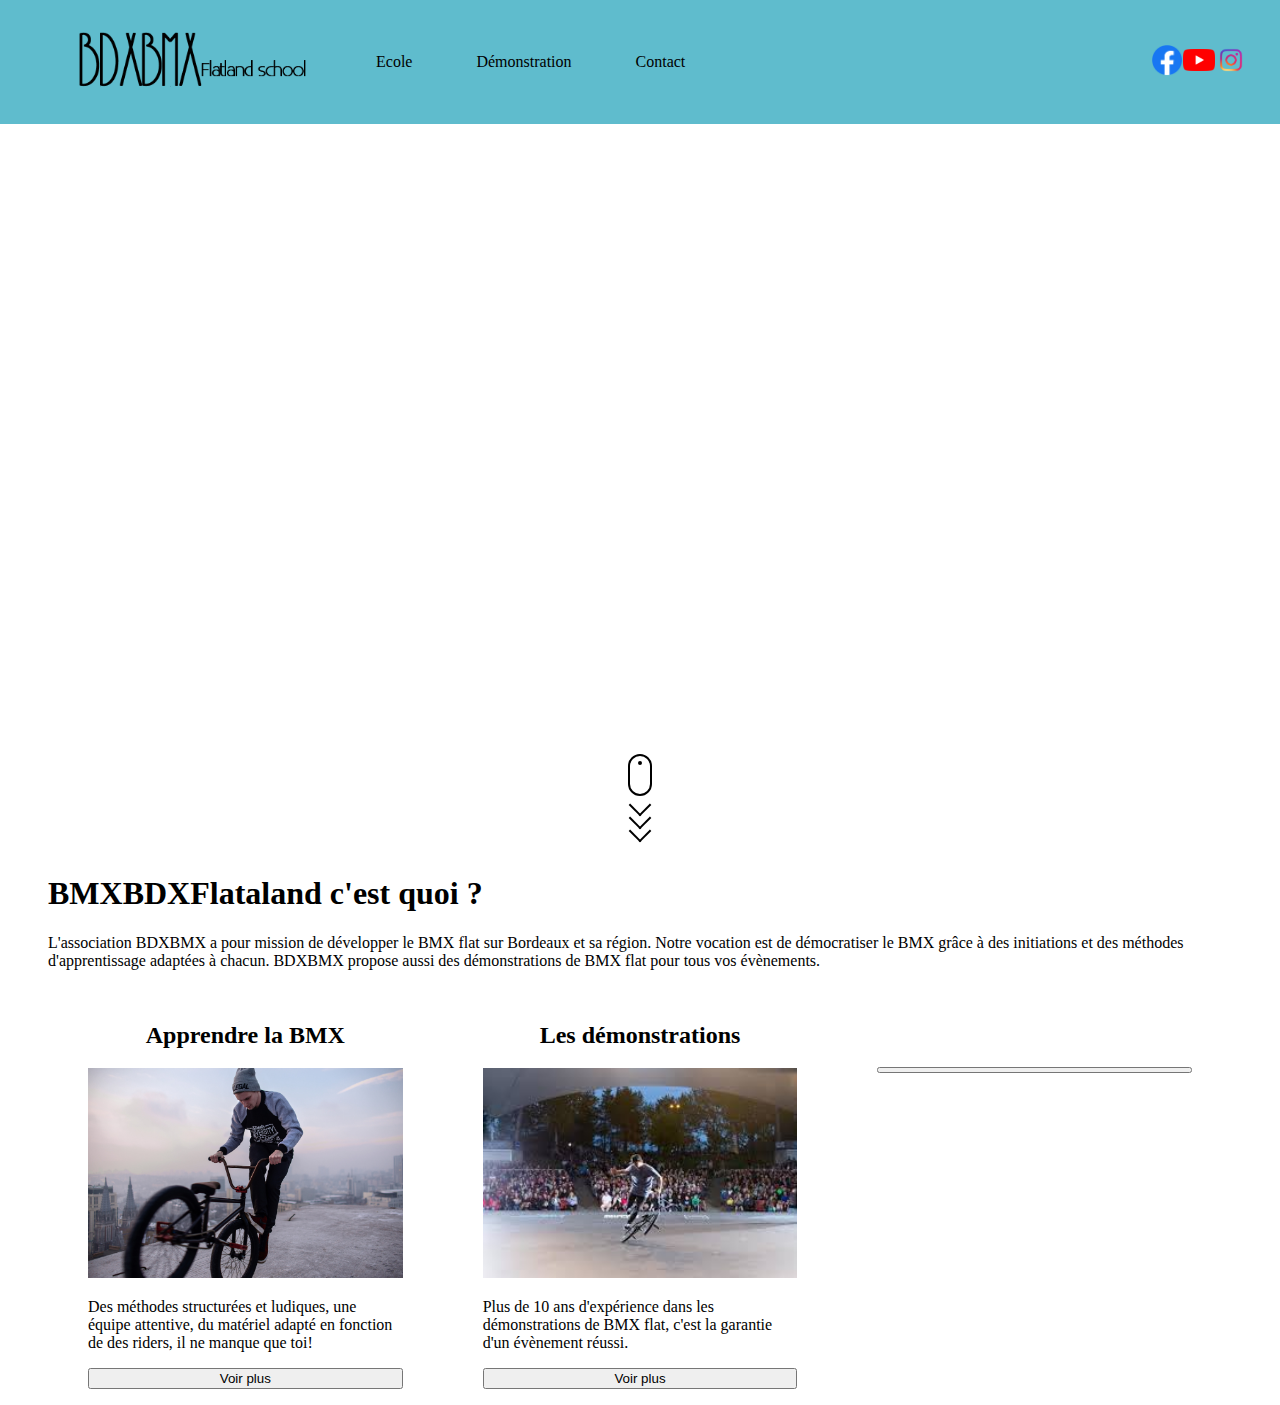
==== index.html @ 00b3c2ad "first commit" ====
<!DOCTYPE html>
<html lang="fr" dir="ltr">
  <head>
    <meta charset="utf-8">
    <title>BDXBMX Flatland</title>
    <link rel="stylesheet" href="asset/framework/framework.css">
    <link rel="stylesheet" href="asset/index.css">
  </head>
  <body>

    <header>

      <nav>

        <ul>
          <div class="left_nav">
            <li class="p-2"> <img src="asset/img/logo.png" alt=""> </li>
            <li class="p-2">Ecole</li>
            <li class="p-2">Démonstration</li>
            <li class="p-2">Contact</li>
          </div>
          <div class="right_nav">
            <li> <img src="asset/logo/logo_facebook_colors.png" alt=""> </li>
            <li> <img src="asset/logo/logo_youtube_colors.png" alt=""> </li>
            <li> <img src="asset/logo/logo_insta_colors.png" alt=""> </li>
          </div>
        </ul>

      </nav>

      <video src="asset/film/bdxbmx.mp4" autoplay loop muted></video>

    <div class="mouse_scroll">

		  <div class="mouse">
			  <div class="wheel"></div>
		  </div>
		  <div>
			  <span class="m_scroll_arrows unu"></span>
			  <span class="m_scroll_arrows doi"></span>
			  <span class="m_scroll_arrows trei"></span>
		  </div>
    </div>

    </header>

    <div class="container">


      <article class=" m-r-3 m-l-3">


        <h1>BMXBDXFlataland c'est quoi ?</h1>


        <p>L'association BDXBMX a pour mission de développer le BMX flat sur Bordeaux et sa région. Notre vocation est de démocratiser le BMX grâce à des initiations et des méthodes d'apprentissage adaptées à chacun. BDXBMX propose aussi des démonstrations de BMX flat pour tous vos évènements.</p>


        <div class="container_card">


          <figure>
            <figcaption>
              <h2>Apprendre la BMX</h2>
              <img src="asset/img/bmx_1.jpg" alt="">
              <p>Des méthodes structurées et ludiques, une équipe attentive, du matériel adapté en fonction de des riders, il ne manque que toi!</p>
              <button type="button">Voir plus</button>
            </figcaption>
          </figure>

          <figure>
            <figcaption>
              <h2>Les démonstrations</h2>
              <img src="asset/img/bmx_2.jpg" alt="">
              <p>Plus de 10 ans d'expérience dans les démonstrations de BMX flat, c'est la garantie d'un évènement réussi.</p>
              <button type="button">Voir plus</button>
            </figcaption>
          </figure>

          <figure>
            <figcaption>
              <h2></h2>
              <img src="" alt="">
              <p></p>
              <button></button>
            </figcaption>
          </figure>


        </div>


      </article>


    </div>

  </body>
</html>
---- asset/framework/framework.css ----
body {
  margin: 10px;
}

* {
  box-sizing: border-box;
}

.columns {
  overflow: hidden;
}
.columns > div {
  margin-right: -20px;
  display: flex;
  flex-wrap: wrap;
}
.columns > div > * {
  flex-grow: 1;
  margin-bottom: 20px;
  margin-right: 20px;
}

@media (max-width: 480px) {
  .col-phone-1 {
    flex-basis: calc(100% / 12 * 1 - 20px);
  }

  .col-phone-2 {
    flex-basis: calc(100% / 12 * 2 - 20px);
  }

  .col-phone-3 {
    flex-basis: calc(100% / 12 * 3 - 20px);
  }

  .col-phone-4 {
    flex-basis: calc(100% / 12 * 4 - 20px);
  }

  .col-phone-5 {
    flex-basis: calc(100% / 12 * 5 - 20px);
  }

  .col-phone-6 {
    flex-basis: calc(100% / 12 * 6 - 20px);
  }

  .col-phone-7 {
    flex-basis: calc(100% / 12 * 7 - 20px);
  }

  .col-phone-8 {
    flex-basis: calc(100% / 12 * 8 - 20px);
  }

  .col-phone-9 {
    flex-basis: calc(100% / 12 * 9 - 20px);
  }

  .col-phone-10 {
    flex-basis: calc(100% / 12 * 10 - 20px);
  }

  .col-phone-11 {
    flex-basis: calc(100% / 12 * 11 - 20px);
  }

  .col-phone-12 {
    flex-basis: calc(100% / 12 * 12 - 20px);
  }
}
@media (max-width: 768px) {
  .col-pad-1 {
    flex-basis: calc(100% / 12 * 1 - 20px);
  }

  .col-pad-2 {
    flex-basis: calc(100% / 12 * 2 - 20px);
  }

  .col-pad-3 {
    flex-basis: calc(100% / 12 * 3 - 20px);
  }

  .col-pad-4 {
    flex-basis: calc(100% / 12 * 4 - 20px);
  }

  .col-pad-5 {
    flex-basis: calc(100% / 12 * 5 - 20px);
  }

  .col-pad-6 {
    flex-basis: calc(100% / 12 * 6 - 20px);
  }

  .col-pad-7 {
    flex-basis: calc(100% / 12 * 7 - 20px);
  }

  .col-pad-8 {
    flex-basis: calc(100% / 12 * 8 - 20px);
  }

  .col-pad-9 {
    flex-basis: calc(100% / 12 * 9 - 20px);
  }

  .col-pad-10 {
    flex-basis: calc(100% / 12 * 10 - 20px);
  }

  .col-pad-11 {
    flex-basis: calc(100% / 12 * 11 - 20px);
  }

  .col-pad-12 {
    flex-basis: calc(100% / 12 * 12 - 20px);
  }
}
@media (max-width: 1024px) {
  .col-laptop-1 {
    flex-basis: calc(100% / 12 * 1 - 20px);
  }

  .col-laptop-2 {
    flex-basis: calc(100% / 12 * 2 - 20px);
  }

  .col-laptop-3 {
    flex-basis: calc(100% / 12 * 3 - 20px);
  }

  .col-laptop-4 {
    flex-basis: calc(100% / 12 * 4 - 20px);
  }

  .col-laptop-5 {
    flex-basis: calc(100% / 12 * 5 - 20px);
  }

  .col-laptop-6 {
    flex-basis: calc(100% / 12 * 6 - 20px);
  }

  .col-laptop-7 {
    flex-basis: calc(100% / 12 * 7 - 20px);
  }

  .col-laptop-8 {
    flex-basis: calc(100% / 12 * 8 - 20px);
  }

  .col-laptop-9 {
    flex-basis: calc(100% / 12 * 9 - 20px);
  }

  .col-laptop-10 {
    flex-basis: calc(100% / 12 * 10 - 20px);
  }

  .col-laptop-11 {
    flex-basis: calc(100% / 12 * 11 - 20px);
  }

  .col-laptop-12 {
    flex-basis: calc(100% / 12 * 12 - 20px);
  }
}
@media (max-width: 2560px) {
  .col-monitor-1 {
    flex-basis: calc(100% / 12 * 1 - 20px);
  }

  .col-monitor-2 {
    flex-basis: calc(100% / 12 * 2 - 20px);
  }

  .col-monitor-3 {
    flex-basis: calc(100% / 12 * 3 - 20px);
  }

  .col-monitor-4 {
    flex-basis: calc(100% / 12 * 4 - 20px);
  }

  .col-monitor-5 {
    flex-basis: calc(100% / 12 * 5 - 20px);
  }

  .col-monitor-6 {
    flex-basis: calc(100% / 12 * 6 - 20px);
  }

  .col-monitor-7 {
    flex-basis: calc(100% / 12 * 7 - 20px);
  }

  .col-monitor-8 {
    flex-basis: calc(100% / 12 * 8 - 20px);
  }

  .col-monitor-9 {
    flex-basis: calc(100% / 12 * 9 - 20px);
  }

  .col-monitor-10 {
    flex-basis: calc(100% / 12 * 10 - 20px);
  }

  .col-monitor-11 {
    flex-basis: calc(100% / 12 * 11 - 20px);
  }

  .col-monitor-12 {
    flex-basis: calc(100% / 12 * 12 - 20px);
  }
}
.m-0 {
  margin: 0rem;
}

.m-t-0 {
  margin-top: 0rem;
}

.m-r-0 {
  margin-right: 0rem;
}

.m-b-0 {
  margin-bottom: 0rem;
}

.m-l-0 {
  margin-left: 0rem;
}

.m-1 {
  margin: 1rem;
}

.m-t-1 {
  margin-top: 1rem;
}

.m-r-1 {
  margin-right: 1rem;
}

.m-b-1 {
  margin-bottom: 1rem;
}

.m-l-1 {
  margin-left: 1rem;
}

.m-2 {
  margin: 2rem;
}

.m-t-2 {
  margin-top: 2rem;
}

.m-r-2 {
  margin-right: 2rem;
}

.m-b-2 {
  margin-bottom: 2rem;
}

.m-l-2 {
  margin-left: 2rem;
}

.m-3 {
  margin: 3rem;
}

.m-t-3 {
  margin-top: 3rem;
}

.m-r-3 {
  margin-right: 3rem;
}

.m-b-3 {
  margin-bottom: 3rem;
}

.m-l-3 {
  margin-left: 3rem;
}

.m-4 {
  margin: 4rem;
}

.m-t-4 {
  margin-top: 4rem;
}

.m-r-4 {
  margin-right: 4rem;
}

.m-b-4 {
  margin-bottom: 4rem;
}

.m-l-4 {
  margin-left: 4rem;
}

.m-5 {
  margin: 5rem;
}

.m-t-5 {
  margin-top: 5rem;
}

.m-r-5 {
  margin-right: 5rem;
}

.m-b-5 {
  margin-bottom: 5rem;
}

.m-l-5 {
  margin-left: 5rem;
}

.m-6 {
  margin: 6rem;
}

.m-t-6 {
  margin-top: 6rem;
}

.m-r-6 {
  margin-right: 6rem;
}

.m-b-6 {
  margin-bottom: 6rem;
}

.m-l-6 {
  margin-left: 6rem;
}

.m-7 {
  margin: 7rem;
}

.m-t-7 {
  margin-top: 7rem;
}

.m-r-7 {
  margin-right: 7rem;
}

.m-b-7 {
  margin-bottom: 7rem;
}

.m-l-7 {
  margin-left: 7rem;
}

.m-8 {
  margin: 8rem;
}

.m-t-8 {
  margin-top: 8rem;
}

.m-r-8 {
  margin-right: 8rem;
}

.m-b-8 {
  margin-bottom: 8rem;
}

.m-l-8 {
  margin-left: 8rem;
}

.m-9 {
  margin: 9rem;
}

.m-t-9 {
  margin-top: 9rem;
}

.m-r-9 {
  margin-right: 9rem;
}

.m-b-9 {
  margin-bottom: 9rem;
}

.m-l-9 {
  margin-left: 9rem;
}

.m-10 {
  margin: 10rem;
}

.m-t-10 {
  margin-top: 10rem;
}

.m-r-10 {
  margin-right: 10rem;
}

.m-b-10 {
  margin-bottom: 10rem;
}

.m-l-10 {
  margin-left: 10rem;
}

.m-11 {
  margin: 11rem;
}

.m-t-11 {
  margin-top: 11rem;
}

.m-r-11 {
  margin-right: 11rem;
}

.m-b-11 {
  margin-bottom: 11rem;
}

.m-l-11 {
  margin-left: 11rem;
}

.m-12 {
  margin: 12rem;
}

.m-t-12 {
  margin-top: 12rem;
}

.m-r-12 {
  margin-right: 12rem;
}

.m-b-12 {
  margin-bottom: 12rem;
}

.m-l-12 {
  margin-left: 12rem;
}

.m-13 {
  margin: 13rem;
}

.m-t-13 {
  margin-top: 13rem;
}

.m-r-13 {
  margin-right: 13rem;
}

.m-b-13 {
  margin-bottom: 13rem;
}

.m-l-13 {
  margin-left: 13rem;
}

.m-14 {
  margin: 14rem;
}

.m-t-14 {
  margin-top: 14rem;
}

.m-r-14 {
  margin-right: 14rem;
}

.m-b-14 {
  margin-bottom: 14rem;
}

.m-l-14 {
  margin-left: 14rem;
}

.m-15 {
  margin: 15rem;
}

.m-t-15 {
  margin-top: 15rem;
}

.m-r-15 {
  margin-right: 15rem;
}

.m-b-15 {
  margin-bottom: 15rem;
}

.m-l-15 {
  margin-left: 15rem;
}

.m-16 {
  margin: 16rem;
}

.m-t-16 {
  margin-top: 16rem;
}

.m-r-16 {
  margin-right: 16rem;
}

.m-b-16 {
  margin-bottom: 16rem;
}

.m-l-16 {
  margin-left: 16rem;
}

.m-17 {
  margin: 17rem;
}

.m-t-17 {
  margin-top: 17rem;
}

.m-r-17 {
  margin-right: 17rem;
}

.m-b-17 {
  margin-bottom: 17rem;
}

.m-l-17 {
  margin-left: 17rem;
}

.m-18 {
  margin: 18rem;
}

.m-t-18 {
  margin-top: 18rem;
}

.m-r-18 {
  margin-right: 18rem;
}

.m-b-18 {
  margin-bottom: 18rem;
}

.m-l-18 {
  margin-left: 18rem;
}

.m-19 {
  margin: 19rem;
}

.m-t-19 {
  margin-top: 19rem;
}

.m-r-19 {
  margin-right: 19rem;
}

.m-b-19 {
  margin-bottom: 19rem;
}

.m-l-19 {
  margin-left: 19rem;
}

.m-20 {
  margin: 20rem;
}

.m-t-20 {
  margin-top: 20rem;
}

.m-r-20 {
  margin-right: 20rem;
}

.m-b-20 {
  margin-bottom: 20rem;
}

.m-l-20 {
  margin-left: 20rem;
}

.p-0 {
  padding: 0rem;
}

.p-t-0 {
  padding-top: 0rem;
}

.p-r-0 {
  padding-right: 0rem;
}

.p-b-0 {
  padding-bottom: 0rem;
}

.p-l-0 {
  padding-left: 0rem;
}

.p-1 {
  padding: 1rem;
}

.p-t-1 {
  padding-top: 1rem;
}

.p-r-1 {
  padding-right: 1rem;
}

.p-b-1 {
  padding-bottom: 1rem;
}

.p-l-1 {
  padding-left: 1rem;
}

.p-2 {
  padding: 2rem;
}

.p-t-2 {
  padding-top: 2rem;
}

.p-r-2 {
  padding-right: 2rem;
}

.p-b-2 {
  padding-bottom: 2rem;
}

.p-l-2 {
  padding-left: 2rem;
}

.p-3 {
  padding: 3rem;
}

.p-t-3 {
  padding-top: 3rem;
}

.p-r-3 {
  padding-right: 3rem;
}

.p-b-3 {
  padding-bottom: 3rem;
}

.p-l-3 {
  padding-left: 3rem;
}

.p-4 {
  padding: 4rem;
}

.p-t-4 {
  padding-top: 4rem;
}

.p-r-4 {
  padding-right: 4rem;
}

.p-b-4 {
  padding-bottom: 4rem;
}

.p-l-4 {
  padding-left: 4rem;
}

.p-5 {
  padding: 5rem;
}

.p-t-5 {
  padding-top: 5rem;
}

.p-r-5 {
  padding-right: 5rem;
}

.p-b-5 {
  padding-bottom: 5rem;
}

.p-l-5 {
  padding-left: 5rem;
}

.p-6 {
  padding: 6rem;
}

.p-t-6 {
  padding-top: 6rem;
}

.p-r-6 {
  padding-right: 6rem;
}

.p-b-6 {
  padding-bottom: 6rem;
}

.p-l-6 {
  padding-left: 6rem;
}

.p-7 {
  padding: 7rem;
}

.p-t-7 {
  padding-top: 7rem;
}

.p-r-7 {
  padding-right: 7rem;
}

.p-b-7 {
  padding-bottom: 7rem;
}

.p-l-7 {
  padding-left: 7rem;
}

.p-8 {
  padding: 8rem;
}

.p-t-8 {
  padding-top: 8rem;
}

.p-r-8 {
  padding-right: 8rem;
}

.p-b-8 {
  padding-bottom: 8rem;
}

.p-l-8 {
  padding-left: 8rem;
}

.p-9 {
  padding: 9rem;
}

.p-t-9 {
  padding-top: 9rem;
}

.p-r-9 {
  padding-right: 9rem;
}

.p-b-9 {
  padding-bottom: 9rem;
}

.p-l-9 {
  padding-left: 9rem;
}

.p-10 {
  padding: 10rem;
}

.p-t-10 {
  padding-top: 10rem;
}

.p-r-10 {
  padding-right: 10rem;
}

.p-b-10 {
  padding-bottom: 10rem;
}

.p-l-10 {
  padding-left: 10rem;
}

.p-11 {
  padding: 11rem;
}

.p-t-11 {
  padding-top: 11rem;
}

.p-r-11 {
  padding-right: 11rem;
}

.p-b-11 {
  padding-bottom: 11rem;
}

.p-l-11 {
  padding-left: 11rem;
}

.p-12 {
  padding: 12rem;
}

.p-t-12 {
  padding-top: 12rem;
}

.p-r-12 {
  padding-right: 12rem;
}

.p-b-12 {
  padding-bottom: 12rem;
}

.p-l-12 {
  padding-left: 12rem;
}

.p-13 {
  padding: 13rem;
}

.p-t-13 {
  padding-top: 13rem;
}

.p-r-13 {
  padding-right: 13rem;
}

.p-b-13 {
  padding-bottom: 13rem;
}

.p-l-13 {
  padding-left: 13rem;
}

.p-14 {
  padding: 14rem;
}

.p-t-14 {
  padding-top: 14rem;
}

.p-r-14 {
  padding-right: 14rem;
}

.p-b-14 {
  padding-bottom: 14rem;
}

.p-l-14 {
  padding-left: 14rem;
}

.p-15 {
  padding: 15rem;
}

.p-t-15 {
  padding-top: 15rem;
}

.p-r-15 {
  padding-right: 15rem;
}

.p-b-15 {
  padding-bottom: 15rem;
}

.p-l-15 {
  padding-left: 15rem;
}

.p-16 {
  padding: 16rem;
}

.p-t-16 {
  padding-top: 16rem;
}

.p-r-16 {
  padding-right: 16rem;
}

.p-b-16 {
  padding-bottom: 16rem;
}

.p-l-16 {
  padding-left: 16rem;
}

.p-17 {
  padding: 17rem;
}

.p-t-17 {
  padding-top: 17rem;
}

.p-r-17 {
  padding-right: 17rem;
}

.p-b-17 {
  padding-bottom: 17rem;
}

.p-l-17 {
  padding-left: 17rem;
}

.p-18 {
  padding: 18rem;
}

.p-t-18 {
  padding-top: 18rem;
}

.p-r-18 {
  padding-right: 18rem;
}

.p-b-18 {
  padding-bottom: 18rem;
}

.p-l-18 {
  padding-left: 18rem;
}

.p-19 {
  padding: 19rem;
}

.p-t-19 {
  padding-top: 19rem;
}

.p-r-19 {
  padding-right: 19rem;
}

.p-b-19 {
  padding-bottom: 19rem;
}

.p-l-19 {
  padding-left: 19rem;
}

.p-20 {
  padding: 20rem;
}

.p-t-20 {
  padding-top: 20rem;
}

.p-r-20 {
  padding-right: 20rem;
}

.p-b-20 {
  padding-bottom: 20rem;
}

.p-l-20 {
  padding-left: 20rem;
}

.reset-style-link {
  text-decoration: none;
}

.f-s-0 {
  font-size: 0 em;
}

.f-s-1 {
  font-size: 0.1 em;
}

.f-s-2 {
  font-size: 0.2 em;
}

.f-s-3 {
  font-size: 0.3 em;
}

.f-s-4 {
  font-size: 0.4 em;
}

.f-s-5 {
  font-size: 0.5 em;
}

.f-s-6 {
  font-size: 0.6 em;
}

.f-s-7 {
  font-size: 0.7 em;
}

.f-s-8 {
  font-size: 0.8 em;
}

.f-s-9 {
  font-size: 0.9 em;
}

.f-s-10 {
  font-size: 1 em;
}

.f-s-11 {
  font-size: 1.1 em;
}

.f-s-12 {
  font-size: 1.2 em;
}

.f-s-13 {
  font-size: 1.3 em;
}

.f-s-14 {
  font-size: 1.4 em;
}

.f-s-15 {
  font-size: 1.5 em;
}

.f-s-16 {
  font-size: 1.6 em;
}

.f-s-17 {
  font-size: 1.7 em;
}

.f-s-18 {
  font-size: 1.8 em;
}

.f-s-19 {
  font-size: 1.9 em;
}

.f-s-20 {
  font-size: 2 em;
}

.f-s-21 {
  font-size: 2.1 em;
}

.f-s-22 {
  font-size: 2.2 em;
}

.f-s-23 {
  font-size: 2.3 em;
}

.f-s-24 {
  font-size: 2.4 em;
}

.f-s-25 {
  font-size: 2.5 em;
}

.f-s-26 {
  font-size: 2.6 em;
}

.f-s-27 {
  font-size: 2.7 em;
}

.f-s-28 {
  font-size: 2.8 em;
}

.f-s-29 {
  font-size: 2.9 em;
}

.f-s-30 {
  font-size: 3 em;
}

.f-s-31 {
  font-size: 3.1 em;
}

.f-s-32 {
  font-size: 3.2 em;
}

.f-s-33 {
  font-size: 3.3 em;
}

.f-s-34 {
  font-size: 3.4 em;
}

.f-s-35 {
  font-size: 3.5 em;
}

.f-s-36 {
  font-size: 3.6 em;
}

.f-s-37 {
  font-size: 3.7 em;
}

.f-s-38 {
  font-size: 3.8 em;
}

.f-s-39 {
  font-size: 3.9 em;
}

.f-s-40 {
  font-size: 4 em;
}

.b-r-0 {
  border-radius: 0px;
}

.b-r-1 {
  border-radius: 1px;
}

.b-r-2 {
  border-radius: 2px;
}

.b-r-3 {
  border-radius: 3px;
}

.b-r-4 {
  border-radius: 4px;
}

.b-r-5 {
  border-radius: 5px;
}

.b-r-6 {
  border-radius: 6px;
}

.b-r-7 {
  border-radius: 7px;
}

.b-r-8 {
  border-radius: 8px;
}

.b-r-9 {
  border-radius: 9px;
}

.b-r-10 {
  border-radius: 10px;
}

.b-r-11 {
  border-radius: 11px;
}

.b-r-12 {
  border-radius: 12px;
}

.b-r-13 {
  border-radius: 13px;
}

.b-r-14 {
  border-radius: 14px;
}

.b-r-15 {
  border-radius: 15px;
}

.b-r-16 {
  border-radius: 16px;
}

.b-r-17 {
  border-radius: 17px;
}

.b-r-18 {
  border-radius: 18px;
}

.b-r-19 {
  border-radius: 19px;
}

.b-r-20 {
  border-radius: 20px;
}

.b-r-0 {
  border-radius: 0px;
}

.b-r-1 {
  border-radius: 1px;
}

.b-r-2 {
  border-radius: 2px;
}

.b-r-3 {
  border-radius: 3px;
}

.b-r-4 {
  border-radius: 4px;
}

.b-r-5 {
  border-radius: 5px;
}

.b-r-6 {
  border-radius: 6px;
}

.b-r-7 {
  border-radius: 7px;
}

.b-r-8 {
  border-radius: 8px;
}

.b-r-9 {
  border-radius: 9px;
}

.b-r-10 {
  border-radius: 10px;
}

.b-r-11 {
  border-radius: 11px;
}

.b-r-12 {
  border-radius: 12px;
}

.b-r-13 {
  border-radius: 13px;
}

.b-r-14 {
  border-radius: 14px;
}

.b-r-15 {
  border-radius: 15px;
}

.b-r-16 {
  border-radius: 16px;
}

.b-r-17 {
  border-radius: 17px;
}

.b-r-18 {
  border-radius: 18px;
}

.b-r-19 {
  border-radius: 19px;
}

.b-r-20 {
  border-radius: 20px;
}

.b-r-tl-0 {
  border-top-left-radius: 0px;
}

.b-r-tl-1 {
  border-top-left-radius: 1px;
}

.b-r-tl-2 {
  border-top-left-radius: 2px;
}

.b-r-tl-3 {
  border-top-left-radius: 3px;
}

.b-r-tl-4 {
  border-top-left-radius: 4px;
}

.b-r-tl-5 {
  border-top-left-radius: 5px;
}

.b-r-tl-6 {
  border-top-left-radius: 6px;
}

.b-r-tl-7 {
  border-top-left-radius: 7px;
}

.b-r-tl-8 {
  border-top-left-radius: 8px;
}

.b-r-tl-9 {
  border-top-left-radius: 9px;
}

.b-r-tl-10 {
  border-top-left-radius: 10px;
}

.b-r-tl-11 {
  border-top-left-radius: 11px;
}

.b-r-tl-12 {
  border-top-left-radius: 12px;
}

.b-r-tl-13 {
  border-top-left-radius: 13px;
}

.b-r-tl-14 {
  border-top-left-radius: 14px;
}

.b-r-tl-15 {
  border-top-left-radius: 15px;
}

.b-r-tl-16 {
  border-top-left-radius: 16px;
}

.b-r-tl-17 {
  border-top-left-radius: 17px;
}

.b-r-tl-18 {
  border-top-left-radius: 18px;
}

.b-r-tl-19 {
  border-top-left-radius: 19px;
}

.b-r-tl-20 {
  border-top-left-radius: 20px;
}

.b-r-tr-0 {
  border-top-right-radius: 0px;
}

.b-r-tr-1 {
  border-top-right-radius: 1px;
}

.b-r-tr-2 {
  border-top-right-radius: 2px;
}

.b-r-tr-3 {
  border-top-right-radius: 3px;
}

.b-r-tr-4 {
  border-top-right-radius: 4px;
}

.b-r-tr-5 {
  border-top-right-radius: 5px;
}

.b-r-tr-6 {
  border-top-right-radius: 6px;
}

.b-r-tr-7 {
  border-top-right-radius: 7px;
}

.b-r-tr-8 {
  border-top-right-radius: 8px;
}

.b-r-tr-9 {
  border-top-right-radius: 9px;
}

.b-r-tr-10 {
  border-top-right-radius: 10px;
}

.b-r-tr-11 {
  border-top-right-radius: 11px;
}

.b-r-tr-12 {
  border-top-right-radius: 12px;
}

.b-r-tr-13 {
  border-top-right-radius: 13px;
}

.b-r-tr-14 {
  border-top-right-radius: 14px;
}

.b-r-tr-15 {
  border-top-right-radius: 15px;
}

.b-r-tr-16 {
  border-top-right-radius: 16px;
}

.b-r-tr-17 {
  border-top-right-radius: 17px;
}

.b-r-tr-18 {
  border-top-right-radius: 18px;
}

.b-r-tr-19 {
  border-top-right-radius: 19px;
}

.b-r-tr-20 {
  border-top-right-radius: 20px;
}

.b-r-br-0 {
  border-bottom-right-radius: 0px;
}

.b-r-br-1 {
  border-bottom-right-radius: 1px;
}

.b-r-br-2 {
  border-bottom-right-radius: 2px;
}

.b-r-br-3 {
  border-bottom-right-radius: 3px;
}

.b-r-br-4 {
  border-bottom-right-radius: 4px;
}

.b-r-br-5 {
  border-bottom-right-radius: 5px;
}

.b-r-br-6 {
  border-bottom-right-radius: 6px;
}

.b-r-br-7 {
  border-bottom-right-radius: 7px;
}

.b-r-br-8 {
  border-bottom-right-radius: 8px;
}

.b-r-br-9 {
  border-bottom-right-radius: 9px;
}

.b-r-br-10 {
  border-bottom-right-radius: 10px;
}

.b-r-br-11 {
  border-bottom-right-radius: 11px;
}

.b-r-br-12 {
  border-bottom-right-radius: 12px;
}

.b-r-br-13 {
  border-bottom-right-radius: 13px;
}

.b-r-br-14 {
  border-bottom-right-radius: 14px;
}

.b-r-br-15 {
  border-bottom-right-radius: 15px;
}

.b-r-br-16 {
  border-bottom-right-radius: 16px;
}

.b-r-br-17 {
  border-bottom-right-radius: 17px;
}

.b-r-br-18 {
  border-bottom-right-radius: 18px;
}

.b-r-br-19 {
  border-bottom-right-radius: 19px;
}

.b-r-br-20 {
  border-bottom-right-radius: 20px;
}

.b-r-bl-0 {
  border-bottom-left-radius: 0px;
}

.b-r-bl-1 {
  border-bottom-left-radius: 1px;
}

.b-r-bl-2 {
  border-bottom-left-radius: 2px;
}

.b-r-bl-3 {
  border-bottom-left-radius: 3px;
}

.b-r-bl-4 {
  border-bottom-left-radius: 4px;
}

.b-r-bl-5 {
  border-bottom-left-radius: 5px;
}

.b-r-bl-6 {
  border-bottom-left-radius: 6px;
}

.b-r-bl-7 {
  border-bottom-left-radius: 7px;
}

.b-r-bl-8 {
  border-bottom-left-radius: 8px;
}

.b-r-bl-9 {
  border-bottom-left-radius: 9px;
}

.b-r-bl-10 {
  border-bottom-left-radius: 10px;
}

.b-r-bl-11 {
  border-bottom-left-radius: 11px;
}

.b-r-bl-12 {
  border-bottom-left-radius: 12px;
}

.b-r-bl-13 {
  border-bottom-left-radius: 13px;
}

.b-r-bl-14 {
  border-bottom-left-radius: 14px;
}

.b-r-bl-15 {
  border-bottom-left-radius: 15px;
}

.b-r-bl-16 {
  border-bottom-left-radius: 16px;
}

.b-r-bl-17 {
  border-bottom-left-radius: 17px;
}

.b-r-bl-18 {
  border-bottom-left-radius: 18px;
}

.b-r-bl-19 {
  border-bottom-left-radius: 19px;
}

.b-r-bl-20 {
  border-bottom-left-radius: 20px;
}

.shadow-0 {
  box-shadow: 0px 0px 10px grey;
}

.shadow-1 {
  box-shadow: 1px 1px 10px grey;
}

.shadow-2 {
  box-shadow: 2px 2px 10px grey;
}

.shadow-3 {
  box-shadow: 3px 3px 10px grey;
}

.shadow-4 {
  box-shadow: 4px 4px 10px grey;
}

.shadow-5 {
  box-shadow: 5px 5px 10px grey;
}

.shadow-6 {
  box-shadow: 6px 6px 10px grey;
}

.shadow-7 {
  box-shadow: 7px 7px 10px grey;
}

.shadow-8 {
  box-shadow: 8px 8px 10px grey;
}

.shadow-9 {
  box-shadow: 9px 9px 10px grey;
}

.shadow-10 {
  box-shadow: 10px 10px 10px grey;
}
---- asset/index.css ----
html body{
  margin: 0;
  background-color: #fff
}

header{
  width: 100%;
  height: auto;
}

ul{
  margin: 0;
 list-style-type: none;
 display: flex;
 flex-direction: row;
 align-items: center;
 background-color: #5fbccd;
 color: black;
}

.left_nav>li>img{
  width: 15em;
  height: auto;
}

.left_nav{
  display: flex;
  flex-direction: row;
  align-items: center;
}

.right_nav{
  display: flex;
  flex-direction: row;
  margin-left: 35%;
  align-items: center;
}

.right_nav>li>img{
  width: 2em;
  height: auto;
}

video{
  position: absolute ; right: 0; bottom: 0;
   min-width: 100%; min-height: 100%;
   width: auto; height: auto; z-index: -100;
   background-size: auto ;
}

*, *:before, *:after {
  -moz-box-sizing: border-box; -webkit-box-sizing: border-box; box-sizing: border-box;
 }


.mouse_scroll {
	display: block;
	margin: 0 auto;
	width: 24px;
	height: 100px;
	margin-top: 70vh;
}


.m_scroll_arrows
{
  display: block;
  width: 5px;
  height: 5px;
  -ms-transform: rotate(45deg); /* IE 9 */
  -webkit-transform: rotate(45deg); /* Chrome, Safari, Opera */
  transform: rotate(45deg);

  border-right: 2px solid black;
  border-bottom: 2px solid black;
  margin: 0 0 3px 4px;

  width: 16px;
  height: 16px;
}


.unu
{
  margin-top: 1px;
}

.unu, .doi, .trei
{
    -webkit-animation: mouse-scroll 1s infinite;
    -moz-animation: mouse-scroll 1s infinite;
    animation: mouse-scroll 1s infinite;

}

.unu
{
  -webkit-animation-delay: .1s;
  -moz-animation-delay: .1s;
  -webkit-animation-direction: alternate;

  animation-direction: alternate;
  animation-delay: alternate;
}

.doi
{
  -webkit-animation-delay: .2s;
  -moz-animation-delay: .2s;
  -webkit-animation-direction: alternate;

  animation-delay: .2s;
  animation-direction: alternate;

  margin-top: -6px;
}

.trei
{
  -webkit-animation-delay: .3s;
  -moz-animation-delay: .3s;
  -webkit-animation-direction: alternate;

  animation-delay: .3s;
  animation-direction: alternate;


  margin-top: -6px;
}

.mouse {
  height: 42px;
  width: 24px;
  border-radius: 14px;
  transform: none;
  border: 2px solid black;
  top: 170px;
}

.wheel {
  height: 5px;
  width: 2px;
  display: block;
  margin: 5px auto;
  background: black;
  position: relative;

  height: 4px;
  width: 4px;
  border: 2px solid #000;
  -webkit-border-radius: 8px;
          border-radius: 8px;
}

.wheel {
  -webkit-animation: mouse-wheel 0.6s linear infinite;
  -moz-animation: mouse-wheel 0.6s linear infinite;
  animation: mouse-wheel 0.6s linear infinite;
}

@-webkit-keyframes mouse-wheel{
   0% {
    opacity: 1;
    -webkit-transform: translateY(0);
    -ms-transform: translateY(0);
    transform: translateY(0);
  }

  100% {
    opacity: 0;
    -webkit-transform: translateY(6px);
    -ms-transform: translateY(6px);
    transform: translateY(6px);
  }
}
@-moz-keyframes mouse-wheel {
  0% { top: 1px; }
  25% { top: 2px; }
  50% { top: 3px;}
  75% { top: 2px;}
  100% { top: 1px;}
}
@-o-keyframes mouse-wheel {

   0% { top: 1px; }
  25% { top: 2px; }
  50% { top: 3px;}
  75% { top: 2px;}
  100% { top: 1px;}
}
@keyframes mouse-wheel {

   0% { top: 1px; }
  25% { top: 2px; }
  50% { top: 3px;}
  75% { top: 2px;}
  100% { top: 1px;}
}

@-webkit-keyframes mouse-scroll {

  0%   { opacity: 0;}
  50%  { opacity: .5;}
  100% { opacity: 1;}
}
@-moz-keyframes mouse-scroll {

  0%   { opacity: 0; }
  50%  { opacity: .5; }
  100% { opacity: 1; }
}
@-o-keyframes mouse-scroll {

  0%   { opacity: 0; }
  50%  { opacity: .5; }
  100% { opacity: 1; }
}
@keyframes mouse-scroll {

  0%   { opacity: 0; }
  50%  { opacity: .5; }
  100% { opacity: 1; }
}

.container{
  background-color: #fff;
}

.container_card{
  display: flex;
  flex-direction: row;
  justify-content: space-around;
}

figure{
  width: 30%;
  height: auto;
}

figure>figcaption>h2{
  text-align: center;
}

figure>figcaption>img{
  width: 100%;
  height: auto;
}

figure>figcaption>button{
  width: 100%;
}
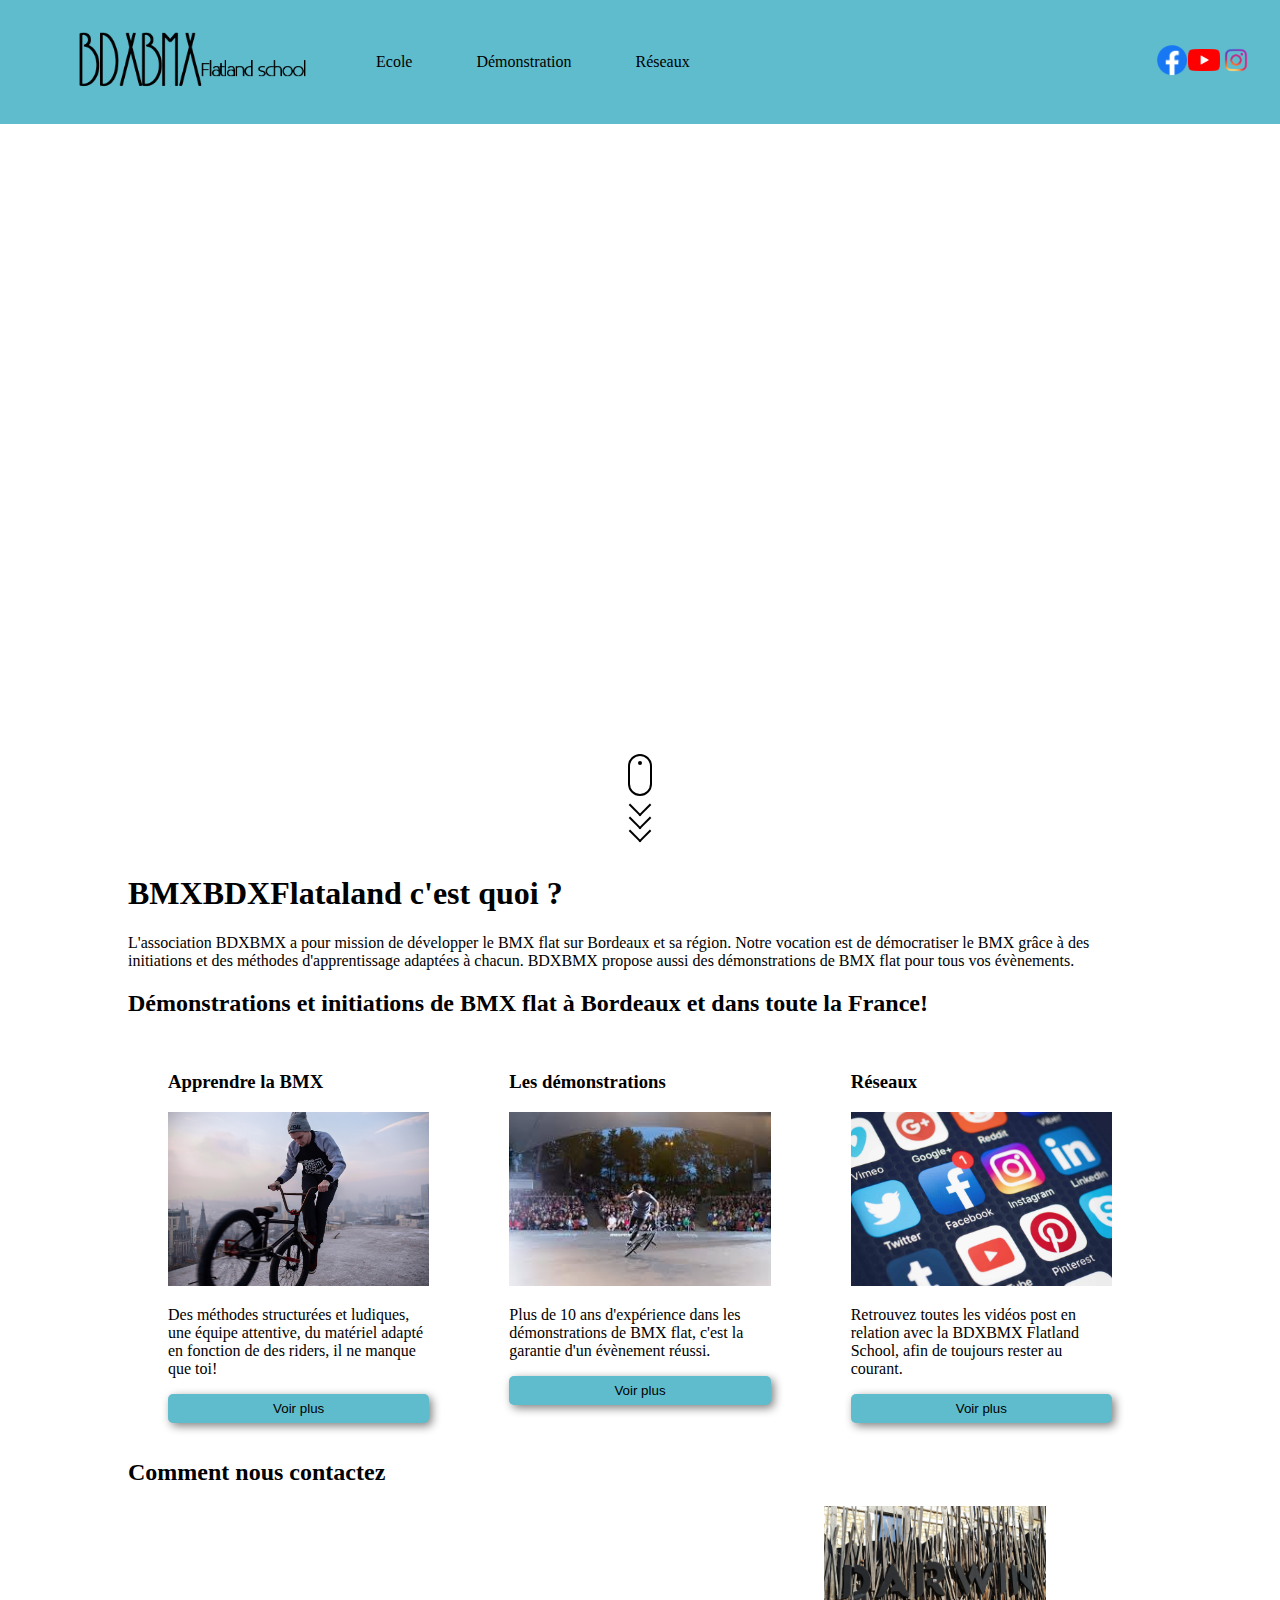
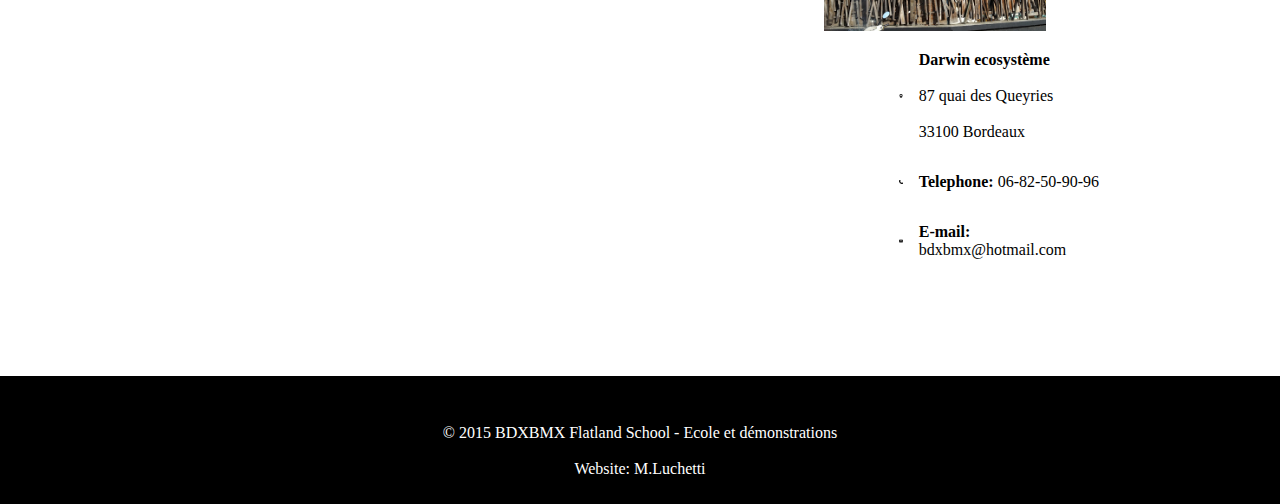
==== commit 72acd1bd: "second commit" ====
--- a/index.html
+++ b/index.html
@@ -5,6 +5,7 @@
     <title>BDXBMX Flatland</title>
     <link rel="stylesheet" href="asset/framework/framework.css">
     <link rel="stylesheet" href="asset/index.css">
+
   </head>
   <body>
 
@@ -17,7 +18,7 @@
             <li class="p-2"> <img src="asset/img/logo.png" alt=""> </li>
             <li class="p-2">Ecole</li>
             <li class="p-2">Démonstration</li>
-            <li class="p-2">Contact</li>
+            <li class="p-2">Réseaux</li>
           </div>
           <div class="right_nav">
             <li> <img src="asset/logo/logo_facebook_colors.png" alt=""> </li>
@@ -28,7 +29,7 @@
 
       </nav>
 
-      <video src="asset/film/bdxbmx.mp4" autoplay loop muted></video>
+      <video src="asset/film/bdxbmx2.mp4" autoplay loop muted></video>
 
     <div class="mouse_scroll">
 
@@ -44,10 +45,10 @@
 
     </header>
 
-    <div class="container">
+    <div class="container m-r-7 m-l-7">
 
 
-      <article class=" m-r-3 m-l-3">
+      <article class="m-r-1 m-l-1">
 
 
         <h1>BMXBDXFlataland c'est quoi ?</h1>
@@ -56,12 +57,15 @@
         <p>L'association BDXBMX a pour mission de développer le BMX flat sur Bordeaux et sa région. Notre vocation est de démocratiser le BMX grâce à des initiations et des méthodes d'apprentissage adaptées à chacun. BDXBMX propose aussi des démonstrations de BMX flat pour tous vos évènements.</p>
 
 
+        <h2>Démonstrations et initiations de BMX flat à Bordeaux et dans toute la France!</h2>
+
+
         <div class="container_card">
 
 
           <figure>
             <figcaption>
-              <h2>Apprendre la BMX</h2>
+              <h3>Apprendre la BMX</h3>
               <img src="asset/img/bmx_1.jpg" alt="">
               <p>Des méthodes structurées et ludiques, une équipe attentive, du matériel adapté en fonction de des riders, il ne manque que toi!</p>
               <button type="button">Voir plus</button>
@@ -70,7 +74,7 @@
 
           <figure>
             <figcaption>
-              <h2>Les démonstrations</h2>
+              <h3>Les démonstrations</h3>
               <img src="asset/img/bmx_2.jpg" alt="">
               <p>Plus de 10 ans d'expérience dans les démonstrations de BMX flat, c'est la garantie d'un évènement réussi.</p>
               <button type="button">Voir plus</button>
@@ -79,10 +83,10 @@
 
           <figure>
             <figcaption>
-              <h2></h2>
-              <img src="" alt="">
-              <p></p>
-              <button></button>
+              <h3>Réseaux</h3>
+              <img src="asset/img/reseaux.jpg" alt="">
+              <p>Retrouvez toutes les vidéos post en relation avec la BDXBMX Flatland School, afin de toujours rester au courant.</p>
+              <button>Voir plus</button>
             </figcaption>
           </figure>
 
@@ -93,7 +97,77 @@
       </article>
 
 
+      <article class="m-r-1 m-l-1">
+
+
+        <h2>Comment nous contactez</h2>
+
+
+        <div class="contact_container">
+
+
+          <div class="map m-r-2 m-l-2">
+
+              <iframe src="https://www.google.com/maps/embed?pb=!1m18!1m12!1m3!1d2828.6267269715!2d-0.5633769846343485!3d44.84953457909848!2m3!1f0!2f0!3f0!3m2!1i1024!2i768!4f13.1!3m3!1m2!1s0xd552881d2a1d2c5%3A0x2c84ad56e339ad2c!2sDarwin%20Eco-syst%C3%A8me!5e0!3m2!1sfr!2sfr!4v1582468698127!5m2!1sfr!2sfr" width="600" height="450" frameborder="0" style="border:0;" allowfullscreen=""></iframe>
+
+          </div>
+
+
+          <div class="info m-r-2 m-l-2">
+
+
+            <img src="asset/img/darwin.jpg" alt="" class="darwin">
+
+
+            <div class="pin">
+
+              <img src="asset/img/pin.png" alt="" class="p-1">
+              <p> <strong> Darwin ecosystème </strong> <br><br>
+                  87 quai des Queyries <br><br>
+                  33100 Bordeaux
+              </p>
+
+            </div>
+
+
+            <div class="phone">
+
+              <img src="asset/img/phone.png" alt="" class="p-1">
+              <p>
+                <strong> Telephone:</strong> 06-82-50-90-96
+              </p>
+
+            </div>
+
+            <div class="mail">
+
+              <img src="asset/img/mail.png" alt="" class="p-1">
+              <p>
+                <strong> E-mail: </strong> bdxbmx@hotmail.com
+              </p>
+
+            </div>
+
+
+          </div>
+
+
+        </div>
+
+
+
+      </article>
+
+
     </div>
+
+
+    <footer>
+
+      <p>© 2015 BDXBMX Flatland School - Ecole et démonstrations <br> <br> Website: M.Luchetti</p>
+
+    </footer>
+
 
   </body>
 </html>
--- a/asset/framework/framework.css
+++ b/asset/framework/framework.css
@@ -1105,123 +1105,123 @@
 }
 
 .f-s-11 {
-  font-size: 1.1 em;
+  font-size: 1.1em;
 }
 
 .f-s-12 {
-  font-size: 1.2 em;
+  font-size: 1.2em;
 }
 
 .f-s-13 {
-  font-size: 1.3 em;
+  font-size: 1.3em;
 }
 
 .f-s-14 {
-  font-size: 1.4 em;
+  font-size: 1.4em;
 }
 
 .f-s-15 {
-  font-size: 1.5 em;
+  font-size: 1.5em;
 }
 
 .f-s-16 {
-  font-size: 1.6 em;
+  font-size: 1.6em;
 }
 
 .f-s-17 {
-  font-size: 1.7 em;
+  font-size: 1.7em;
 }
 
 .f-s-18 {
-  font-size: 1.8 em;
+  font-size: 1.8em;
 }
 
 .f-s-19 {
-  font-size: 1.9 em;
+  font-size: 1.9em;
 }
 
 .f-s-20 {
-  font-size: 2 em;
+  font-size: 2em;
 }
 
 .f-s-21 {
-  font-size: 2.1 em;
+  font-size: 2.1em;
 }
 
 .f-s-22 {
-  font-size: 2.2 em;
+  font-size: 2.2em;
 }
 
 .f-s-23 {
-  font-size: 2.3 em;
+  font-size: 2.3em;
 }
 
 .f-s-24 {
-  font-size: 2.4 em;
+  font-size: 2.4em;
 }
 
 .f-s-25 {
-  font-size: 2.5 em;
+  font-size: 2.5em;
 }
 
 .f-s-26 {
-  font-size: 2.6 em;
+  font-size: 2.6em;
 }
 
 .f-s-27 {
-  font-size: 2.7 em;
+  font-size: 2.7em;
 }
 
 .f-s-28 {
-  font-size: 2.8 em;
+  font-size: 2.8em;
 }
 
 .f-s-29 {
-  font-size: 2.9 em;
+  font-size: 2.9em;
 }
 
 .f-s-30 {
-  font-size: 3 em;
+  font-size: 3em;
 }
 
 .f-s-31 {
-  font-size: 3.1 em;
+  font-size: 3.1em;
 }
 
 .f-s-32 {
-  font-size: 3.2 em;
+  font-size: 3.2em;
 }
 
 .f-s-33 {
-  font-size: 3.3 em;
+  font-size: 3.3em;
 }
 
 .f-s-34 {
-  font-size: 3.4 em;
+  font-size: 3.4em;
 }
 
 .f-s-35 {
-  font-size: 3.5 em;
+  font-size: 3.5em;
 }
 
 .f-s-36 {
-  font-size: 3.6 em;
+  font-size: 3.6em;
 }
 
 .f-s-37 {
-  font-size: 3.7 em;
+  font-size: 3.7em;
 }
 
 .f-s-38 {
-  font-size: 3.8 em;
+  font-size: 3.8em;
 }
 
 .f-s-39 {
-  font-size: 3.9 em;
+  font-size: 3.9em;
 }
 
 .f-s-40 {
-  font-size: 4 em;
+  font-size: 4em;
 }
 
 .b-r-0 {
@@ -1770,4 +1770,4 @@
 
 .shadow-10 {
   box-shadow: 10px 10px 10px grey;
-}+}
--- a/asset/index.css
+++ b/asset/index.css
@@ -1,12 +1,19 @@
 html body{
   margin: 0;
-  background-color: #fff
+  background-color: #fff;
+
+}
+
+body{
+  font-family: Roboto;
 }
 
 header{
   width: 100%;
   height: auto;
 }
+
+
 
 ul{
   margin: 0;
@@ -249,3 +256,77 @@
 figure>figcaption>button{
   width: 100%;
 }
+
+figure>figcaption>button{
+  background-color: #5fbccd;
+  border: none;
+  border-radius: 5px;
+  box-shadow: 3px 3px 10px grey;
+  padding: 7px;
+
+}
+
+figure>figcaption>button:hover{
+
+  box-shadow: 5px 5px 10px grey;
+}
+
+
+.contact_container{
+  display: flex;
+  flex-direction: row;
+  justify-content: space-around;
+}
+
+.darwin{
+  width: 75%;
+  height:auto;
+}
+
+.pin{
+  display: flex;
+  flex-direction: row;
+  margin-left: 20%;
+  align-items: center;
+}
+
+.pin>img{
+  width: 15%;
+  height: 15%;
+}
+
+.phone{
+  display: flex;
+  flex-direction: row;
+  margin-left: 20%;
+  align-items: center;
+}
+
+.phone>img{
+  width: 15%;
+  height: 15%;
+}
+
+.mail{
+  display: flex;
+  flex-direction: row;
+  margin-left: 20%;
+  align-items: center;
+}
+
+.mail>img{
+  width: 15%;
+  height: 15%;
+}
+
+footer{
+  background-color: black;
+  height: 8rem;
+  width: 100%;
+}
+
+footer>p{
+  color: white;
+  text-align: center;
+  padding-top: 3rem;
+}
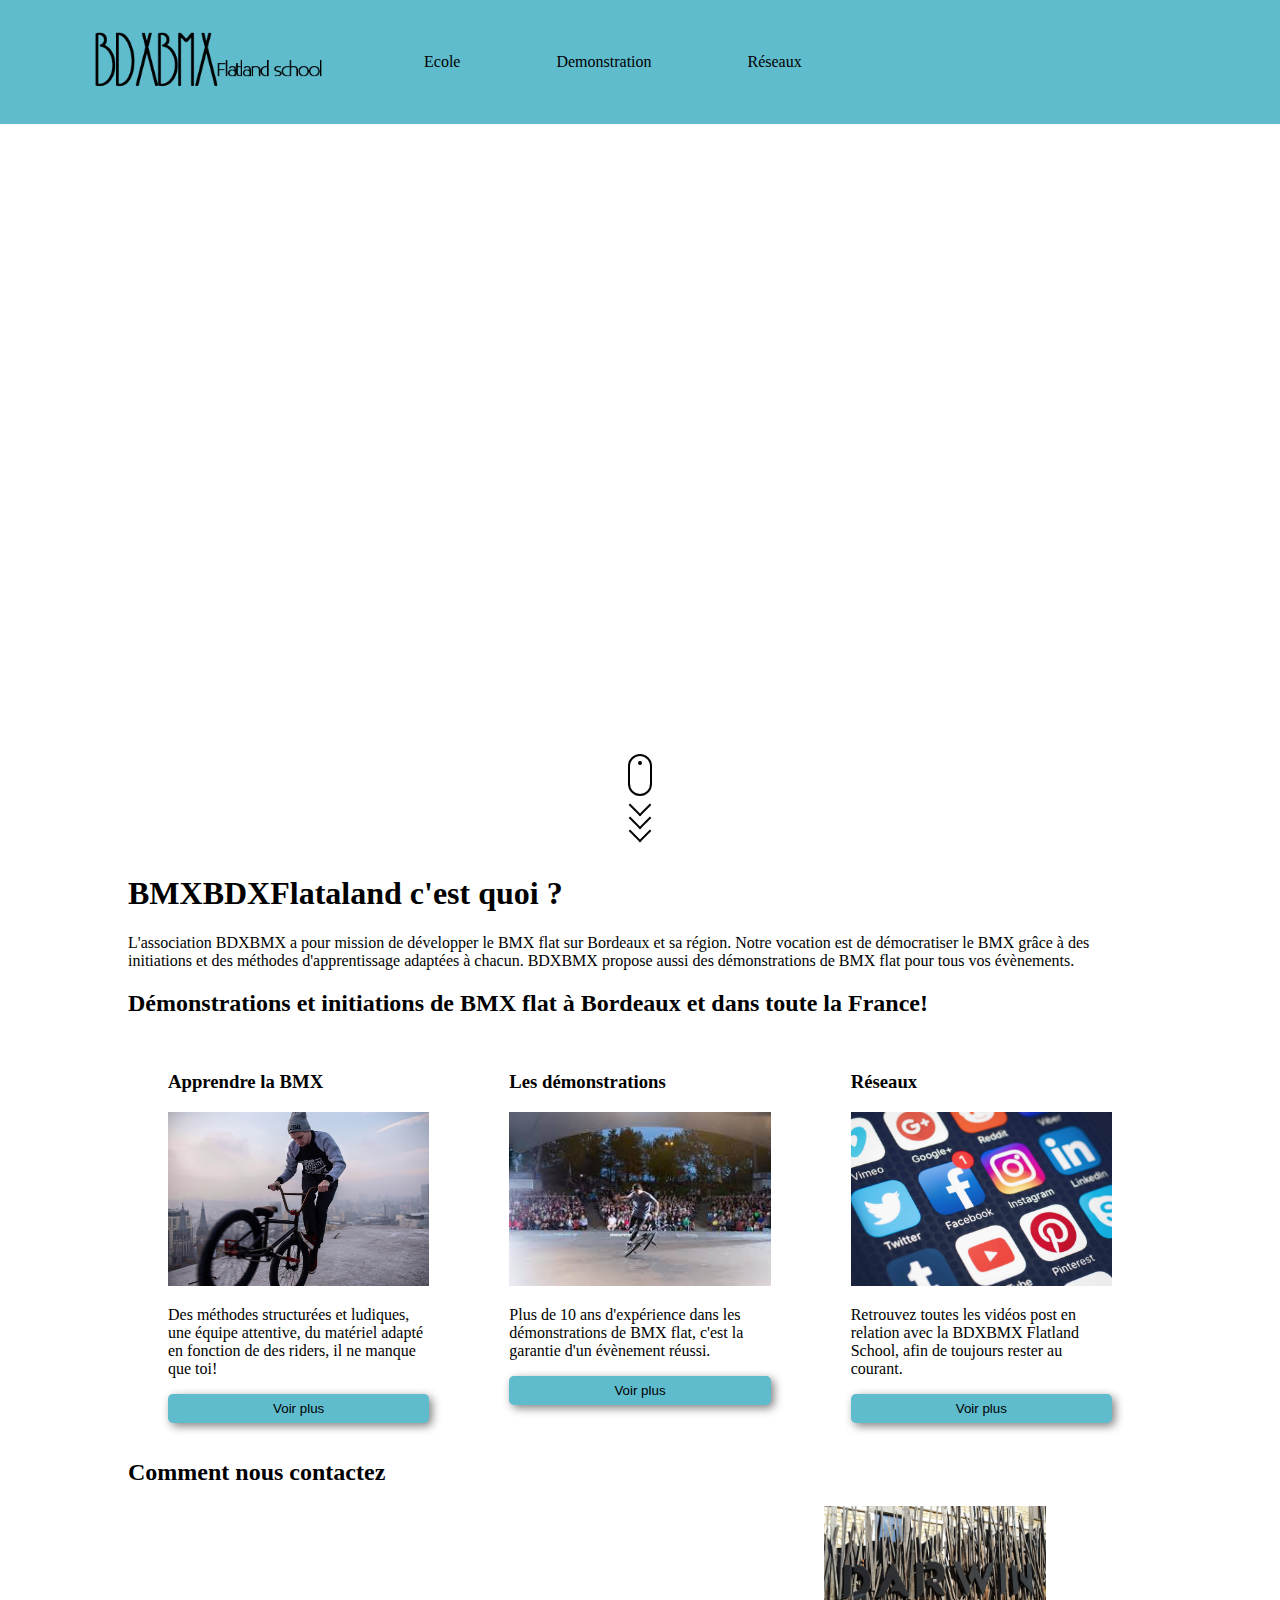
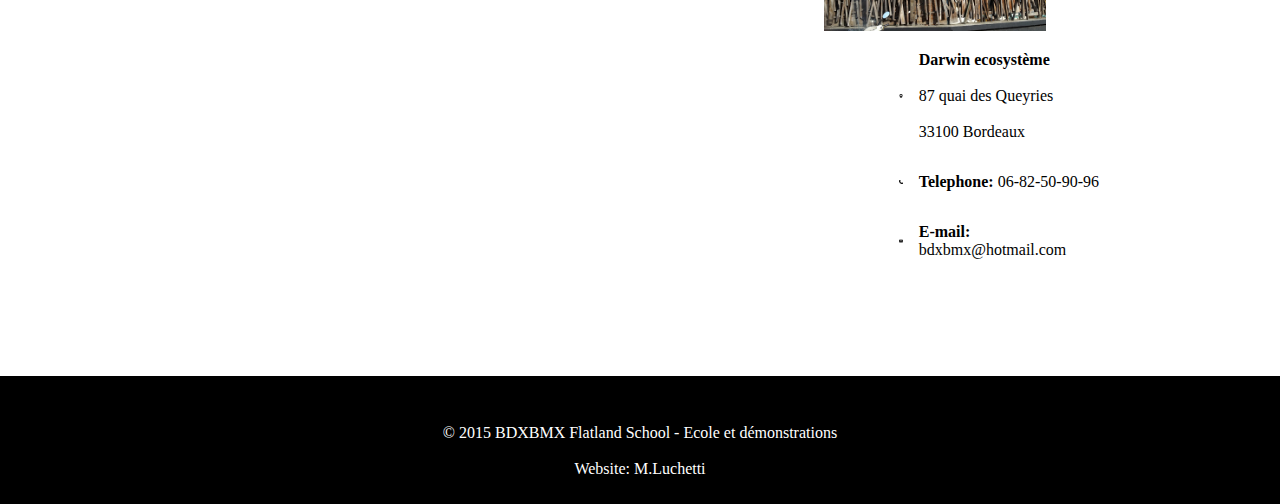
==== commit 0becb827: "fourth commit" ====
--- a/index.html
+++ b/index.html
@@ -15,10 +15,10 @@
 
         <ul>
           <div class="left_nav">
-            <li class="p-2"> <img src="asset/img/logo.png" alt=""> </li>
-            <li class="p-2">Ecole</li>
-            <li class="p-2">Démonstration</li>
-            <li class="p-2">Réseaux</li>
+            <li class="p-2"> <a href="index.html" class="p-1"><img src="asset/img/logo.png" alt=""></a></li>
+            <li class="p-2"> <a href="ecole.html" class="p-1 link">Ecole</a></li>
+            <li class="p-2"> <a href="demonstration.html" class="p-1 link">Demonstration</a></li>
+            <li class="p-2"> <a href="#" class="p-1 link">Réseaux</a></li>
           </div>
           <div class="right_nav">
             <li> <img src="asset/logo/logo_facebook_colors.png" alt=""> </li>
--- a/asset/index.css
+++ b/asset/index.css
@@ -25,7 +25,16 @@
  color: black;
 }
 
-.left_nav>li>img{
+.link{
+  text-decoration: none;
+  color: black;
+}
+
+.link:hover{
+  border: solid 1px white;
+}
+
+.left_nav>li>a>img{
   width: 15em;
   height: auto;
 }
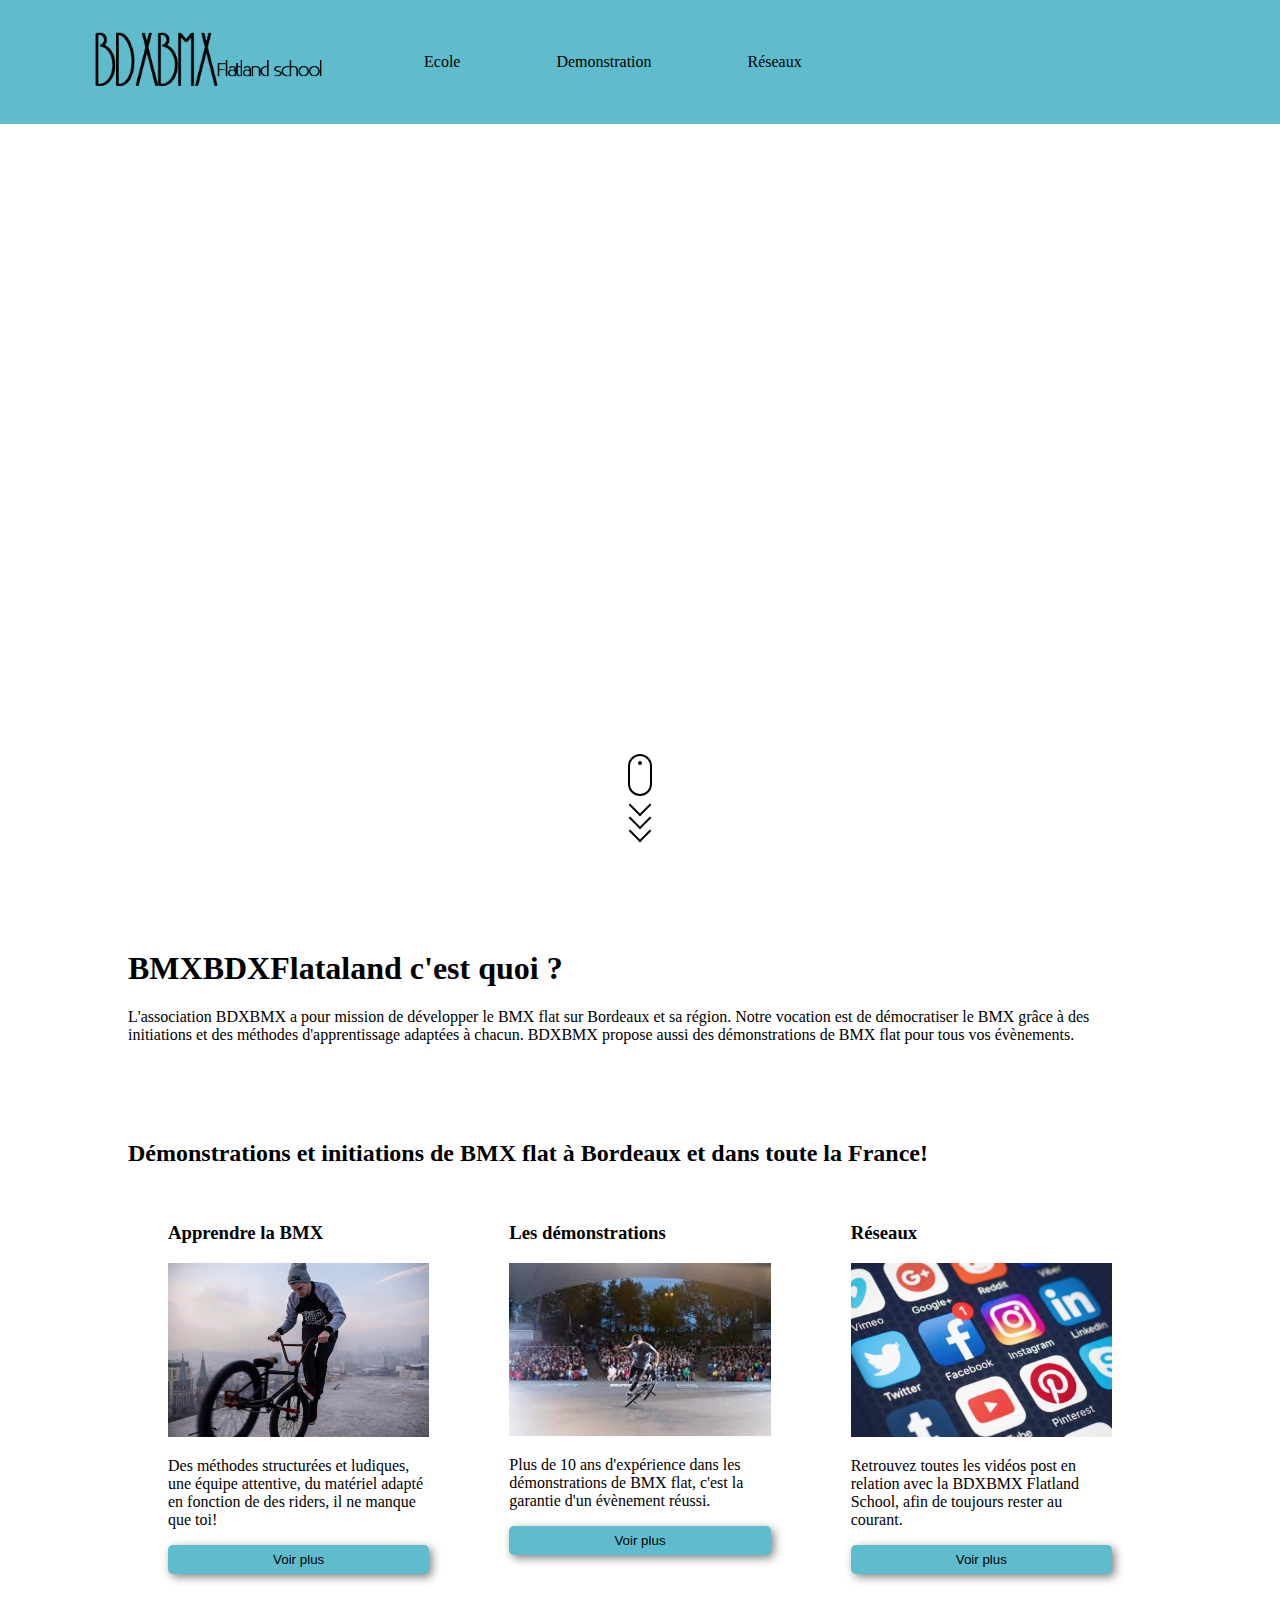
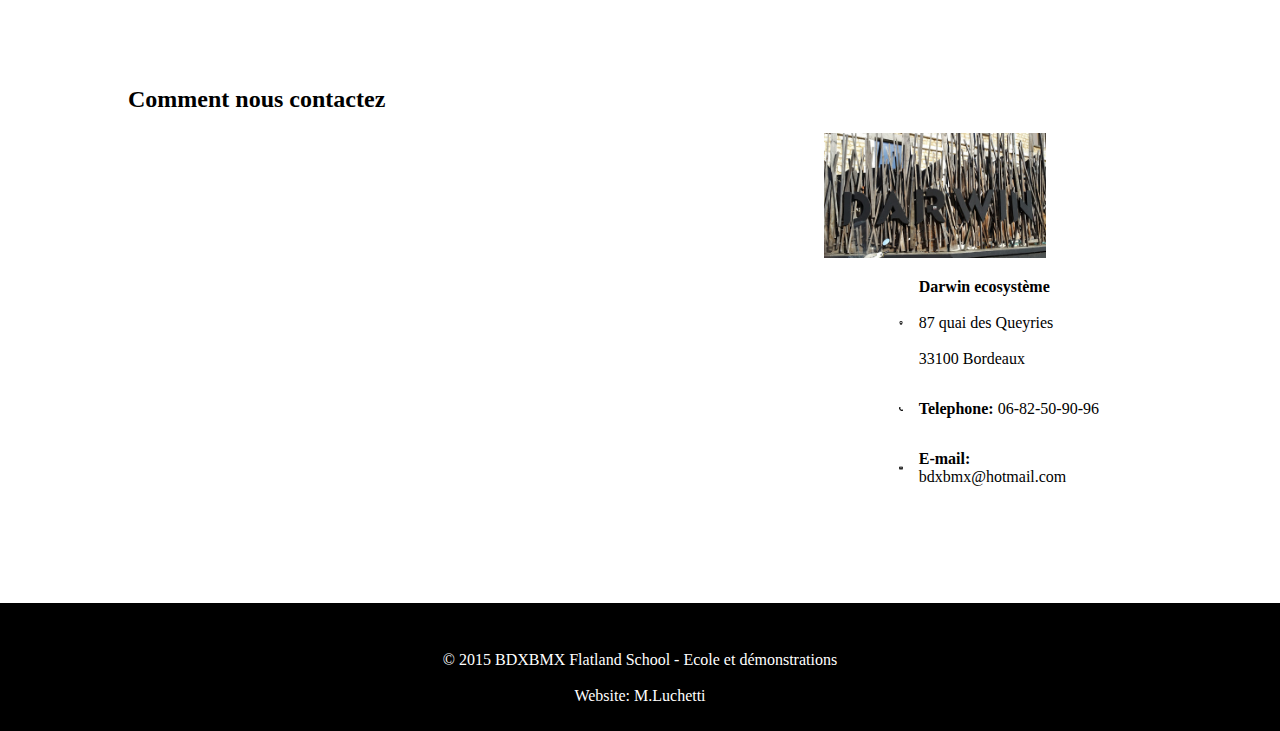
==== commit c71b0a9b: "bug fixe" ====
--- a/index.html
+++ b/index.html
@@ -29,7 +29,7 @@
 
       </nav>
 
-      <video src="asset/film/bdxbmx2.mp4" autoplay loop muted></video>
+      <video src="asset/film/bdxbmx2.m4v" autoplay loop muted></video>
 
     <div class="mouse_scroll">
 
@@ -51,13 +51,13 @@
       <article class="m-r-1 m-l-1">
 
 
-        <h1>BMXBDXFlataland c'est quoi ?</h1>
+        <h1 class="m-t-6">BMXBDXFlataland c'est quoi ?</h1>
 
 
         <p>L'association BDXBMX a pour mission de développer le BMX flat sur Bordeaux et sa région. Notre vocation est de démocratiser le BMX grâce à des initiations et des méthodes d'apprentissage adaptées à chacun. BDXBMX propose aussi des démonstrations de BMX flat pour tous vos évènements.</p>
 
 
-        <h2>Démonstrations et initiations de BMX flat à Bordeaux et dans toute la France!</h2>
+        <h2 class="m-t-6">Démonstrations et initiations de BMX flat à Bordeaux et dans toute la France!</h2>
 
 
         <div class="container_card">
@@ -68,7 +68,7 @@
               <h3>Apprendre la BMX</h3>
               <img src="asset/img/bmx_1.jpg" alt="">
               <p>Des méthodes structurées et ludiques, une équipe attentive, du matériel adapté en fonction de des riders, il ne manque que toi!</p>
-              <button type="button">Voir plus</button>
+              <button type="button"><a href="ecole.html" class="btn_link">Voir plus</a></button>
             </figcaption>
           </figure>
 
@@ -77,7 +77,7 @@
               <h3>Les démonstrations</h3>
               <img src="asset/img/bmx_2.jpg" alt="">
               <p>Plus de 10 ans d'expérience dans les démonstrations de BMX flat, c'est la garantie d'un évènement réussi.</p>
-              <button type="button">Voir plus</button>
+              <button type="button"><a href="demonstration.html" class="btn_link">Voir plus</a></button>
             </figcaption>
           </figure>
 
@@ -100,7 +100,7 @@
       <article class="m-r-1 m-l-1">
 
 
-        <h2>Comment nous contactez</h2>
+        <h2 class="m-t-6">Comment nous contactez</h2>
 
 
         <div class="contact_container">
--- a/asset/index.css
+++ b/asset/index.css
@@ -280,6 +280,10 @@
   box-shadow: 5px 5px 10px grey;
 }
 
+.btn_link{
+  text-decoration: none;
+  color: black;
+}
 
 .contact_container{
   display: flex;
